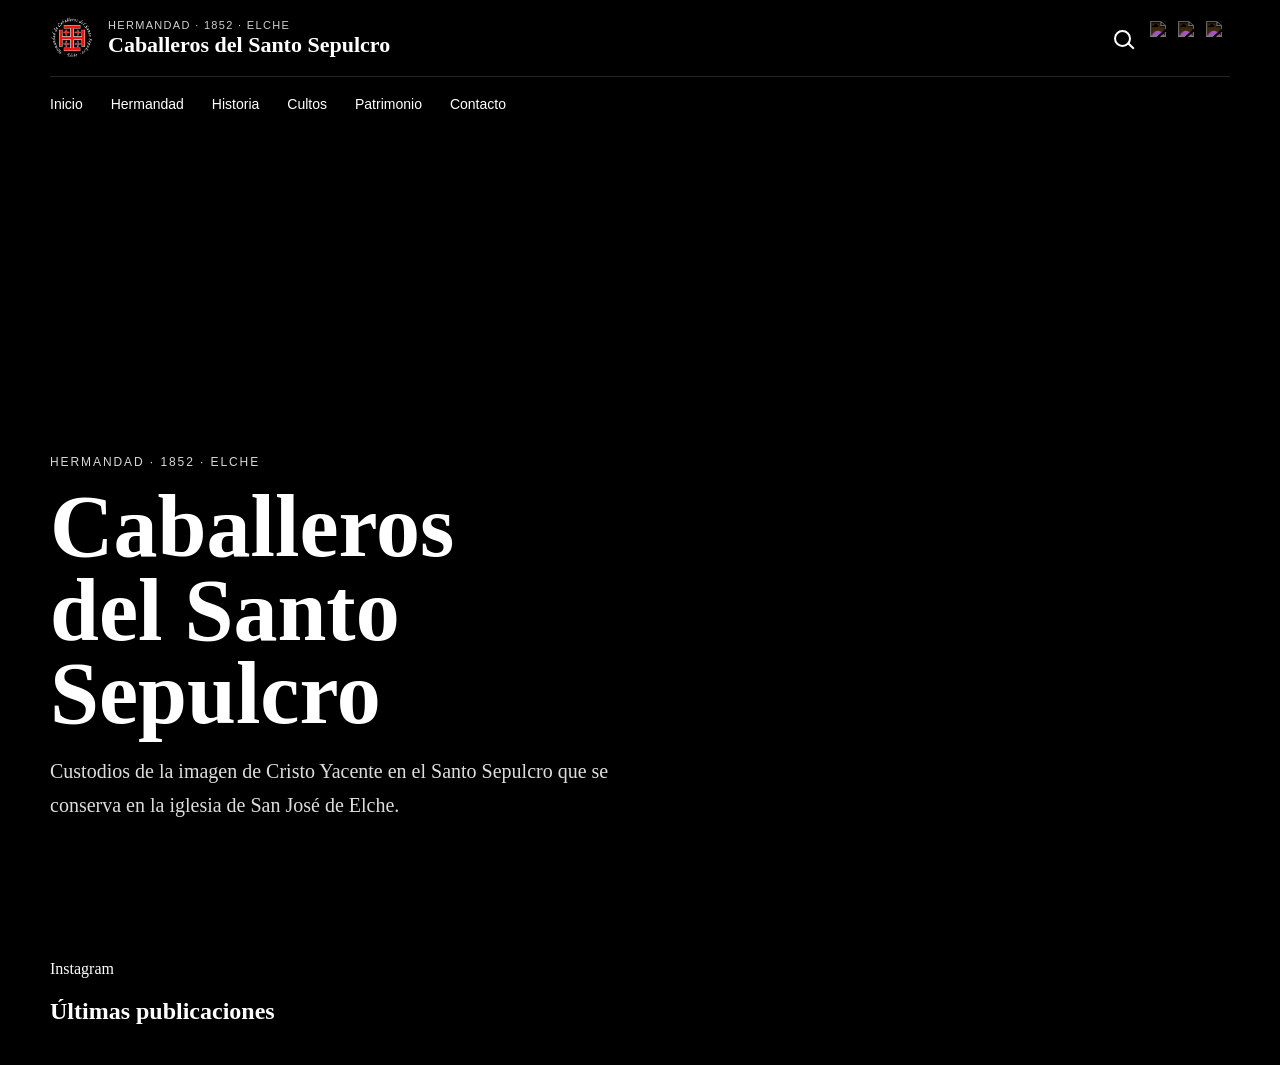
==== index.html @ 6eeaf816 "Update header with social media links and buttons Added social media links and reorganized header bu" ====
<!doctype html>
<html lang="es">
<head>
  <meta charset="UTF-8">
  <meta name="viewport" content="width=device-width, initial-scale=1.0">
  <title>Hermandad de Caballeros del Santo Sepulcro de Elche</title>
  <meta name="description" content="Hermandad de Caballeros del Santo Sepulcro de Elche">
  <link rel="icon" href="img/sepulcro-n.png" type="image/png">
  <link rel="stylesheet" href="css/styles.css">
</head>

<body class="home">

  <header class="site-header" id="siteHeader">

    <div class="header-bar wrap">
      <a href="#inicio" class="brand" aria-label="Ir al inicio">
        
        <div class="brand-shield">
          <img src="img/escudo.png" alt="Escudo de la Hermandad">
        </div>

        <div class="brand-text">
          <span class="brand-top">Hermandad · 1852 · Elche</span>
          <strong>Caballeros del Santo Sepulcro</strong>
        </div>

      </a>

      <div class="header-actions">

  <button class="icon-button search-toggle" type="button" aria-label="Abrir buscador">
    <span class="icon-search"></span>
  </button>

  <!-- REDES SOCIALES -->
  <div class="header-social">
    <a href="https://www.facebook.com/SantoSepulcroElche/" target="_blank" class="social-link">
      <img src="https://cdn.jsdelivr.net/npm/simple-icons@v9/icons/facebook.svg" alt="Facebook">
    </a>

    <a href="https://www.instagram.com/hermandadsantosepulcroelche/" target="_blank" class="social-link">
      <img src="https://cdn.jsdelivr.net/npm/simple-icons@v9/icons/instagram.svg" alt="Instagram">
    </a>

    <a href="https://x.com/santo_elche" target="_blank" class="social-link">
      <img src="https://cdn.jsdelivr.net/npm/simple-icons@v9/icons/x.svg" alt="X">
    </a>
  </div>

  <button class="menu-toggle" type="button" aria-label="Abrir menú">
    <span></span>
    <span></span>
    <span></span>
  </button>

</div>
    </div>

    <div class="search-panel" id="searchPanel">
      <div class="wrap search-inner">
        <input type="search" placeholder="Buscar en la web" aria-label="Buscar en la web">
      </div>
    </div>

    <nav class="desktop-nav wrap" aria-label="Menú principal">
      <a href="#inicio">Inicio</a>
      <a href="#hermandad">Hermandad</a>
      <a href="#historia">Historia</a>
      <a href="#cultos">Cultos</a>
      <a href="#patrimonio">Patrimonio</a>
      <a href="#contacto">Contacto</a>
    </nav>

    <nav class="mobile-menu" id="mobileMenu" aria-label="Menú móvil">
      <div class="mobile-menu-inner">
        <div>

          <nav class="mobile-nav">
            <a href="#inicio">Inicio</a>
            <a href="#hermandad">Hermandad</a>
            <a href="#historia">Historia</a>
            <a href="#cultos">Cultos</a>
            <a href="#patrimonio">Patrimonio</a>
            <a href="#contacto">Contacto</a>
          </nav>

          <div class="mobile-social">
            <a href="https://www.facebook.com/SantoSepulcroElche/" target="_blank" class="social-link">
              <img src="https://cdn.jsdelivr.net/npm/simple-icons@v9/icons/facebook.svg" alt="Facebook">
            </a>

            <a href="https://www.instagram.com/hermandadsantosepulcroelche/" target="_blank" class="social-link">
              <img src="https://cdn.jsdelivr.net/npm/simple-icons@v9/icons/instagram.svg" alt="Instagram">
            </a>

            <a href="https://x.com/santo_elche" target="_blank" class="social-link">
              <img src="https://cdn.jsdelivr.net/npm/simple-icons@v9/icons/x.svg" alt="X">
            </a>

            <a href="https://www.threads.com/@hermandadsantosepulcroelche" target="_blank" class="social-link">
              <img src="https://cdn.jsdelivr.net/npm/simple-icons@v9/icons/threads.svg" alt="Threads">
            </a>
          </div>

        </div>
      </div>
    </nav>

  </header>

  <main>

    <section class="hero" id="inicio">
      <div class="hero-overlay"></div>

      <div class="wrap hero-content">
        <p class="hero-kicker">Hermandad · 1852 · Elche</p>
        <h1>Caballeros del Santo Sepulcro</h1>
        <p class="hero-lead">
          Custodios de la imagen de Cristo Yacente en el Santo Sepulcro que se conserva en la iglesia de San José de Elche.
        </p>
      </div>
    </section>

    <section class="section instagram-section">
      <div class="wrap">

        <div class="section-head">
          <span class="section-kicker">Instagram</span>
          <h2>Últimas publicaciones</h2>
        </div>

        <div class="sk-instagram-feed" data-embed-id="25665614" data-posts-limit="3"></div>

      </div>
    </section>

  </main>

  <script src="https://widgets.sociablekit.com/instagram-feed/widget.js" defer></script>
  <script src="js/menu.js"></script>

</body>
</html>
---- css/styles.css ----
:root {
  --bg: #000000;
  --surface: #111111;
  --surface-soft: #0b0b0b;
  --text: #ffffff;
  --muted: #d0d0d0;
  --line: rgba(255, 255, 255, 0.14);
  --line-strong: rgba(255, 255, 255, 0.22);
  --shadow: 0 18px 48px rgba(0, 0, 0, 0.45);
  --max-width: 1180px;
}

* {
  box-sizing: border-box;
}

html {
  scroll-behavior: smooth;
}

body {
  margin: 0;
  background: var(--bg);
  color: var(--text);
  font-family: Georgia, "Times New Roman", serif;
}

img {
  display: block;
  max-width: 100%;
}

button,
input {
  font: inherit;
}

a {
  color: inherit;
  text-decoration: none;
}

.wrap {
  width: min(calc(100% - 32px), var(--max-width));
  margin: 0 auto;
}

/* HEADER */

.site-header {
  position: fixed;
  inset: 0 0 auto 0;
  z-index: 100;
  background: transparent;
  border-bottom: none;
  backdrop-filter: blur(0);
  transition: background 0.3s ease, backdrop-filter 0.3s ease;
}

.site-header.compact,
body:not(.home) .site-header {
  background: rgba(0, 0, 0, 0.94);
  border-bottom-color: transparent;
  backdrop-filter: blur(14px);
}

.header-bar {
  min-height: 108px;
  display: flex;
  align-items: center;
  justify-content: space-between;
  gap: 16px;
  transition: min-height 0.3s ease;
}

.site-header.compact .header-bar,
body:not(.home) .header-bar {
  min-height: 76px;
}

.brand {
  display: flex;
  align-items: center;
  gap: 14px;
  min-width: 0;
  max-width: calc(100% - 110px);
}

.brand-shield {
  width: 68px;
  height: 68px;
  flex: 0 0 68px;
  border-radius: 50%;
  overflow: hidden;
  background: transparent;
  border: none;
  transition: width 0.3s ease, height 0.3s ease, flex-basis 0.3s ease;
}

.site-header.compact .brand-shield,
body:not(.home) .brand-shield {
  width: 44px;
  height: 44px;
  flex: 0 0 44px;
}

.brand-shield img {
  width: 100%;
  height: 100%;
  object-fit: cover;
}

.brand-text {
  min-width: 0;
}

.brand-top {
  display: block;
  margin-bottom: 4px;
  color: var(--muted);
  font-family: Arial, Helvetica, sans-serif;
  font-size: 12px;
  letter-spacing: 0.16em;
  text-transform: uppercase;
  transition: font-size 0.3s ease, letter-spacing 0.3s ease,
    margin-bottom 0.3s ease;
}

.site-header.compact .brand-top,
body:not(.home) .brand-top {
  margin-bottom: 2px;
  font-size: 11px;
  letter-spacing: 0.12em;
}

.brand-text strong {
  display: block;
  font-size: 28px;
  line-height: 1.05;
  white-space: normal;
  transition: font-size 0.3s ease, line-height 0.3s ease;
}

.site-header.compact .brand-text strong,
body:not(.home) .brand-text strong {
  font-size: 22px;
  line-height: 1.1;
}

.header-actions {
  display: flex;
  align-items: center;
  gap: 6px;
  flex: 0 0 auto;
}

.icon-button,
.menu-toggle {
  width: 44px;
  height: 44px;
  display: inline-flex;
  align-items: center;
  justify-content: center;
  background: transparent;
  border: none;
  border-radius: 0;
  color: #ffffff;
  cursor: pointer;
  padding: 0;
}

.icon-search {
  width: 17px;
  height: 17px;
  border: 2px solid #ffffff;
  border-radius: 50%;
  display: inline-block;
  position: relative;
}

.icon-search::after {
  content: "";
  position: absolute;
  width: 8px;
  height: 2px;
  background: #ffffff;
  right: -6px;
  bottom: -2px;
  transform: rotate(45deg);
  transform-origin: center;
}

.menu-toggle {
  display: none;
  flex-direction: column;
  gap: 4px;
}

.menu-toggle span {
  display: block;
  width: 18px;
  height: 2px;
  background: #ffffff;
  transition: transform 0.25s ease, opacity 0.25s ease;
}

.menu-toggle.is-active span:nth-child(1) {
  transform: translateY(6px) rotate(45deg);
}

.menu-toggle.is-active span:nth-child(2) {
  opacity: 0;
}

.menu-toggle.is-active span:nth-child(3) {
  transform: translateY(-6px) rotate(-45deg);
}

.search-panel {
  max-height: 0;
  overflow: hidden;
  border-top: none;
  transition: max-height 0.28s ease;
}

.search-panel.is-open {
  max-height: 90px;
}

.search-inner {
  padding: 14px 0;
}

.search-panel input {
  width: 100%;
  border: 1px solid var(--line-strong);
  border-radius: 999px;
  background: #0b0b0b;
  color: #ffffff;
  padding: 14px 18px;
  outline: none;
}

.search-panel input::placeholder {
  color: #9e9e9e;
}

.desktop-nav {
  min-height: 54px;
  display: flex;
  align-items: center;
  gap: 28px;
  border-top: 1px solid var(--line);
  font-family: Arial, Helvetica, sans-serif;
  font-size: 14px;
}

.desktop-nav a {
  position: relative;
  color: #ffffff;
  padding: 10px 0;
}

.desktop-nav a::after {
  content: "";
  position: absolute;
  left: 0;
  bottom: 4px;
  width: 0;
  height: 1px;
  background: #ffffff;
  transition: width 0.22s ease;
}

.desktop-nav a:hover::after {
  width: 100%;
}

/* MOBILE MENU */

.mobile-menu {
  position: fixed;
  top: 96px;
  right: 0;
  bottom: 0;
  left: 0;
  background: rgba(0, 0, 0, 0.98);
  opacity: 0;
  visibility: hidden;
  pointer-events: none;
  transform: translateY(-18px);
  transition: opacity 0.3s ease, transform 0.3s ease,
    visibility 0.3s ease, top 0.3s ease;
}

.mobile-menu.is-open {
  opacity: 1;
  visibility: visible;
  pointer-events: auto;
  transform: translateY(0);
}

.mobile-menu-inner {
  min-height: calc(100vh - 96px);
  padding: 28px 24px 36px;
  display: flex;
  flex-direction: column;
  justify-content: flex-start;
}

.mobile-nav {
  display: flex;
  flex-direction: column;
  gap: 20px;
}

.mobile-nav a {
  color: #ffffff;
  font-family: Arial, Helvetica, sans-serif;
  font-size: 24px;
}

.mobile-social {
  display: flex;
  gap: 18px;
  align-items: center;
  margin-top: 18px;
}

.social-link {
  display: inline-flex;
  align-items: center;
  justify-content: center;
}

.social-link img {
  width: 24px;
  height: 24px;
  display: block;
  filter: invert(1);
}

/* HERO */

.hero {
  position: relative;
  min-height: 100vh;
  display: flex;
  align-items: flex-end;
  background: linear-gradient(
      rgba(0, 0, 0, 0.32),
      rgba(0, 0, 0, 0.72)
    ),
    url("https://semanasantaelche.com/wp-content/uploads/2018/11/SEPULCRO-1_kfvx44.jpg")
      center/cover no-repeat;
}

.hero-overlay {
  position: absolute;
  inset: 0;
  background: linear-gradient(
    90deg,
    rgba(0, 0, 0, 0.78) 0%,
    rgba(0, 0, 0, 0.48) 42%,
    rgba(0, 0, 0, 0.2) 100%
  );
}

.hero-content {
  position: relative;
  z-index: 1;
  padding: 190px 0 78px;
}

.hero-kicker {
  margin: 0 0 16px;
  color: #d7d7d7;
  font-family: Arial, Helvetica, sans-serif;
  font-size: 12px;
  letter-spacing: 0.16em;
  text-transform: uppercase;
}

.hero h1 {
  margin: 0 0 18px;
  max-width: 8ch;
  font-size: clamp(44px, 8vw, 88px);
  line-height: 0.95;
}

.hero-lead {
  margin: 0;
  max-width: 620px;
  color: #dddddd;
  font-size: 20px;
  line-height: 1.7;
}

/* CONTENT */

.intro {
  padding: 48px 0 0;
}

.intro:last-of-type {
  padding-bottom: 72px;
}

.intro-card {
  background: var(--surface);
  border: 1px solid var(--line);
  box-shadow: var(--shadow);
  padding: 28px;
}

.intro-card h2 {
  margin: 0 0 12px;
  font-size: 28px;
}

.intro-card p {
  margin: 0;
  color: var(--muted);
  line-height: 1.75;
}

/* RESPONSIVE */

@media (max-width: 900px) {
  .desktop-nav {
    display: none;
    border-top: none;
  }

  .menu-toggle {
    display: inline-flex;
  }

  .header-bar {
    min-height: 96px;
  }

  .brand {
    gap: 10px;
    max-width: calc(100% - 96px);
  }

  .brand-shield {
    width: 58px;
    height: 58px;
    flex: 0 0 58px;
  }

  .brand-top {
    font-size: 10px;
    letter-spacing: 0.12em;
  }

  .brand-text strong {
    font-size: 22px;
    line-height: 1.05;
  }

  .hero-content {
    padding: 150px 0 56px;
  }
}

@media (max-width: 900px) {
  .site-header.compact .header-bar,
  body:not(.home) .header-bar {
    min-height: 76px;
  }

  .site-header.compact .brand-shield,
  body:not(.home) .brand-shield {
    width: 44px;
    height: 44px;
    flex: 0 0 44px;
  }

  .site-header.compact .brand-text strong,
  body:not(.home) .brand-text strong {
    font-size: 18px;
    line-height: 1.1;
  }

  .mobile-menu {
    top: 96px;
  }

  .mobile-menu-inner {
    min-height: calc(100vh - 96px);
  }
}

@media (min-width: 901px) {
  .mobile-menu {
    display: none;
  }

  .desktop-nav {
    border-top: 1px solid var(--line);
  }
}

@media (max-width: 640px) {
  .header-actions {
    gap: 2px;
  }

  .icon-button,
  .menu-toggle {
    width: 38px;
    height: 38px;
  }

  .brand {
    max-width: calc(100% - 82px);
  }

  .brand-shield {
    width: 52px;
    height: 52px;
    flex: 0 0 52px;
  }

  .site-header.compact .brand-shield,
  body:not(.home) .brand-shield {
    width: 40px;
    height: 40px;
    flex: 0 0 40px;
  }

  .brand-top {
    font-size: 9px;
    letter-spacing: 0.1em;
  }

  .brand-text strong {
    font-size: 18px;
  }

  .site-header.compact .brand-text strong,
  body:not(.home) .brand-text strong {
    font-size: 16px;
  }

  .hero-content {
    padding: 138px 0 48px;
  }

  .hero h1 {
    max-width: 100%;
  }

  .hero-lead {
    font-size: 17px;
  }

  .mobile-nav a {
    font-size: 22px;
  }

  .social-link img {
    width: 26px;
    height: 26px;
  }
}

.instagram-section {
  padding-top: 60px;
}

.instagram-feed {
  margin-top: 30px;
}

/* Opcional: mejorar integración visual */

.instagram-section iframe {
  border-radius: 12px;
}

/* ========================= */
/* INSTAGRAM (VERSIÓN ESTABLE) */
/* ========================= */

/* Fondo general del widget */
.sk-instagram-feed {
  background-color: #000 !important;
  padding: 10px;
}

/* Fondo interno (sin romper layout) */
.sk-instagram-feed > * {
  background-color: #000 !important;
}

/* Texto legible */
.sk-instagram-feed {
  color: #fff !important;
}

/* Mantener imágenes visibles */
.sk-instagram-feed img {
  opacity: 1 !important;
  visibility: visible !important;
}

/* Bordes acordes a tu diseño */
.sk-instagram-feed .sk_ig_grid_item {
  border: 1px solid var(--line) !important;
}
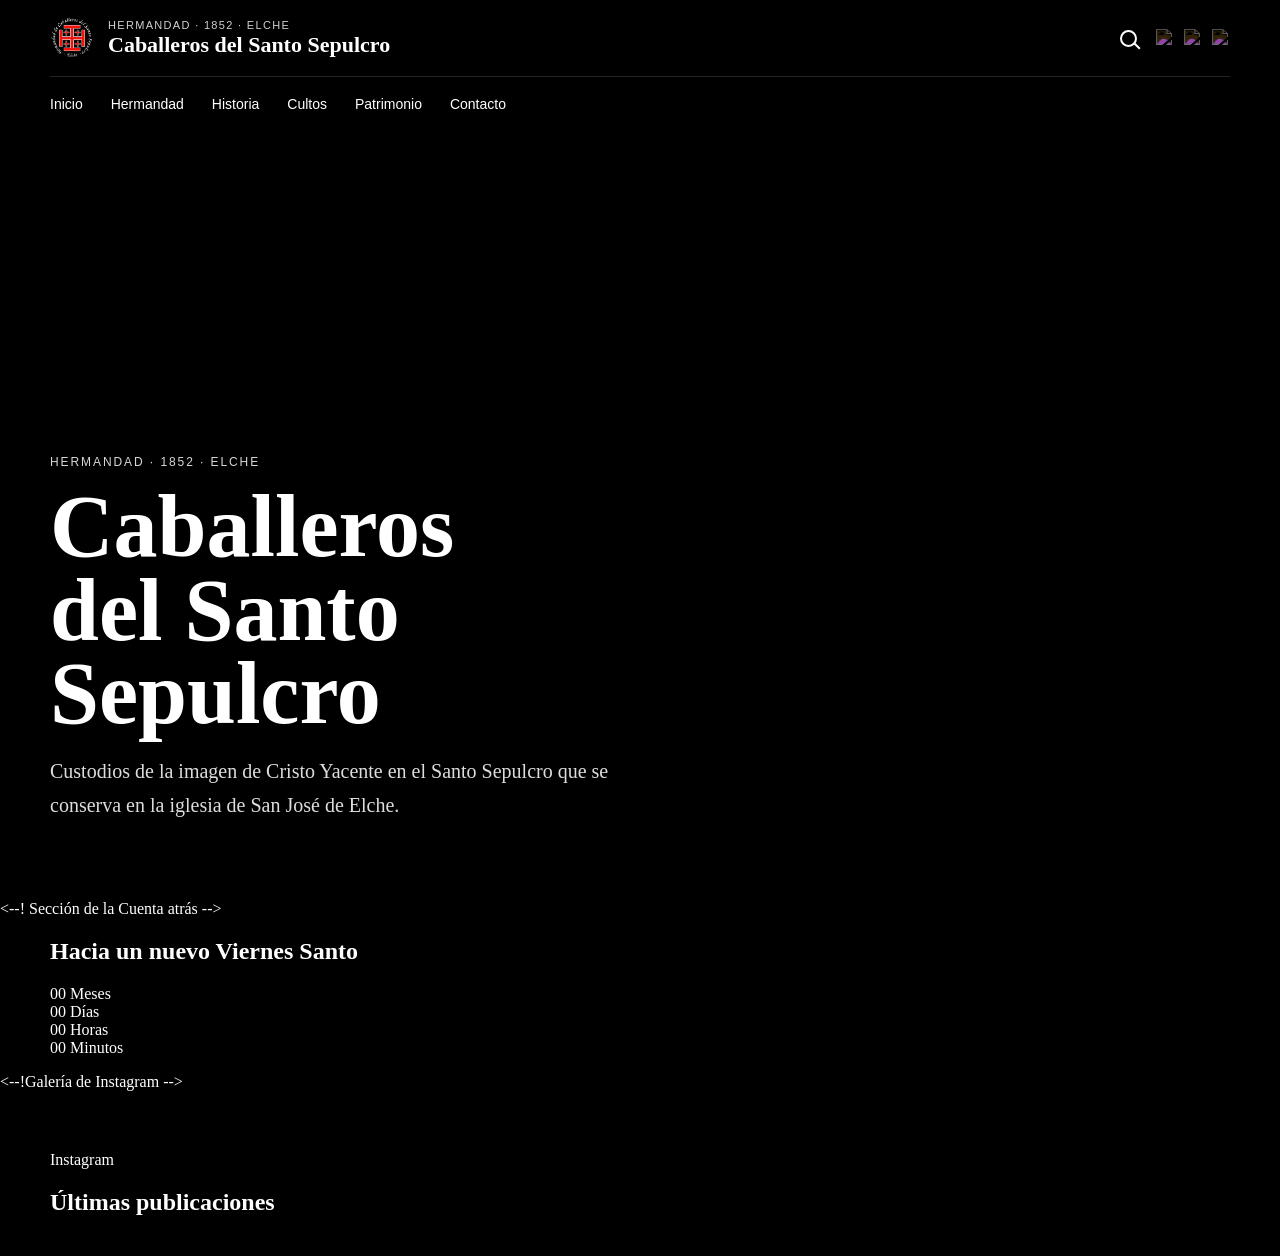
==== commit 4a80175a: "Include Countdown-section" ====
--- a/index.html
+++ b/index.html
@@ -123,6 +123,37 @@
       </div>
     </section>
 
+    <--! Sección de la Cuenta atrás -->
+
+      <section class="countdown-section">
+  <div class="wrap">
+    <div class="countdown-container">
+      <h2 class="countdown-title">Hacia un nuevo Viernes Santo</h2>
+      <div id="countdown" class="countdown-grid">
+        <div class="countdown-item">
+          <span id="months" class="number">00</span>
+          <span class="label">Meses</span>
+        </div>
+        <div class="countdown-item">
+          <span id="days" class="number">00</span>
+          <span class="label">Días</span>
+        </div>
+        <div class="countdown-item">
+          <span id="hours" class="number">00</span>
+          <span class="label">Horas</span>
+        </div>
+        <div class="countdown-item">
+          <span id="minutes" class="number">00</span>
+          <span class="label">Minutos</span>
+        </div>
+      </div>
+      <p id="target-date-text" class="target-date"></p>
+    </div>
+  </div>
+</section>
+
+      
+    <--!Galería de Instagram -->
     <section class="section instagram-section">
       <div class="wrap">
 
--- a/css/styles.css
+++ b/css/styles.css
@@ -612,3 +612,29 @@
 .sk-instagram-feed .sk_ig_grid_item {
   border: 1px solid var(--line) !important;
 }
+
+
+/* SOCIAL EN HEADER */
+.header-social {
+  display: flex;
+  align-items: center;
+  gap: 10px;
+}
+
+.header-social .social-link img {
+  width: 18px;
+  height: 18px;
+  filter: invert(1); /* blanco */
+  opacity: 0.85;
+  transition: opacity 0.2s ease;
+}
+
+.header-social .social-link img:hover {
+  opacity: 1;
+}
+
+@media (max-width: 900px) {
+  .header-social {
+    display: none;
+  }
+}
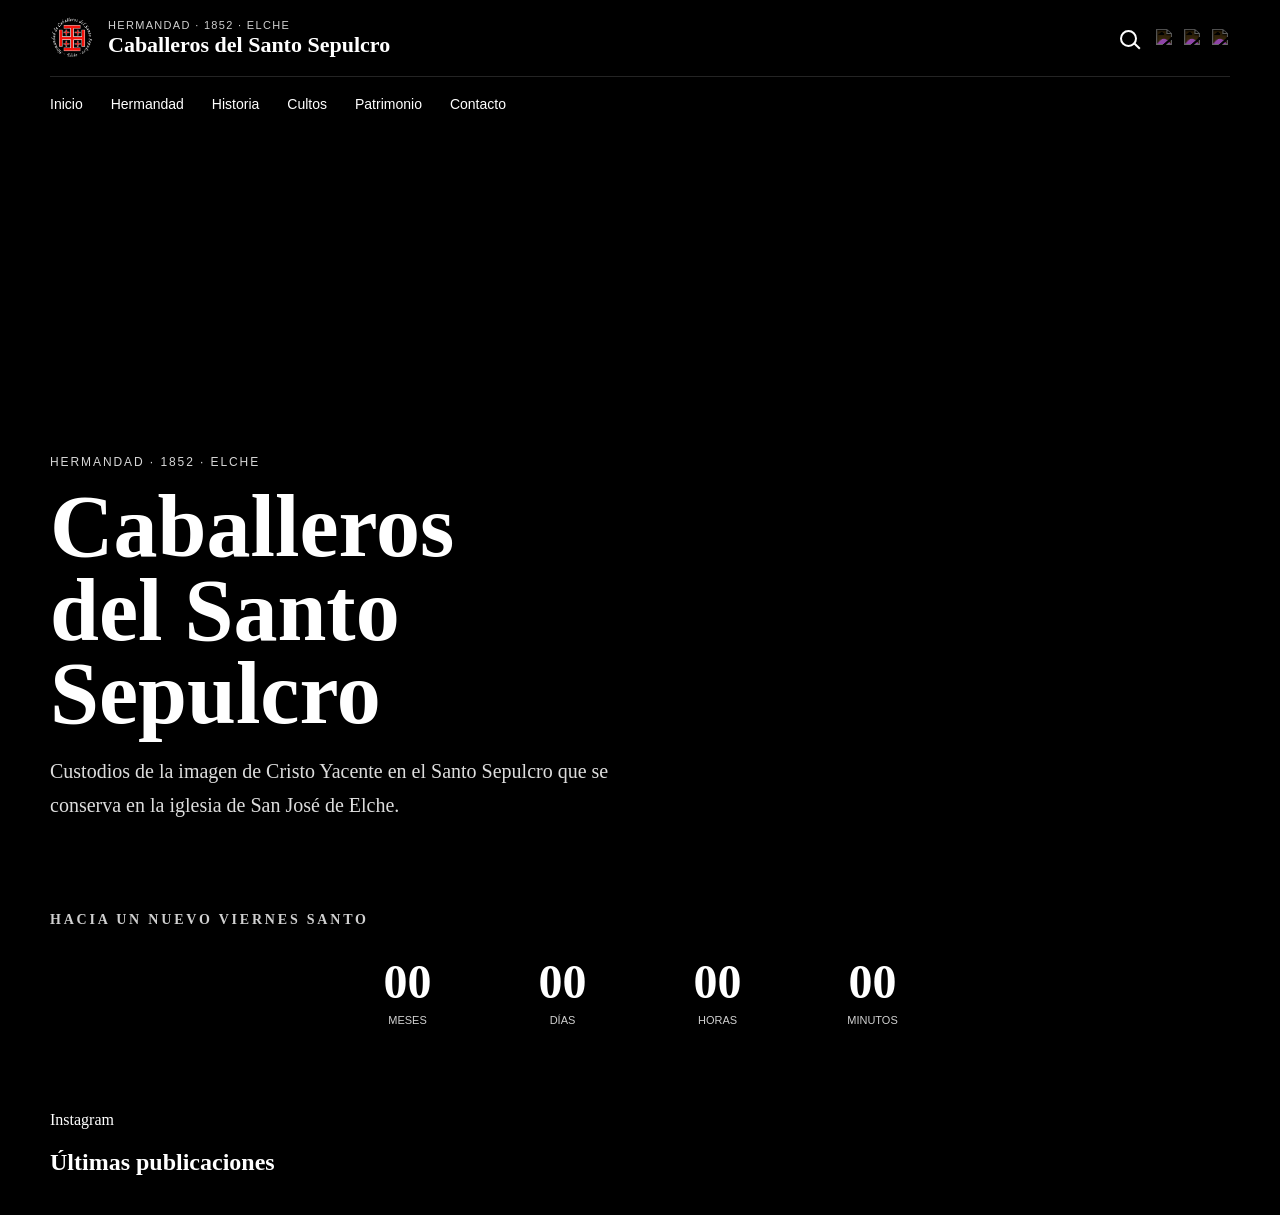
==== commit 552529a1: "Update index.html" ====
--- a/index.html
+++ b/index.html
@@ -123,7 +123,7 @@
       </div>
     </section>
 
-    <--! Sección de la Cuenta atrás -->
+    
 
       <section class="countdown-section">
   <div class="wrap">
@@ -153,7 +153,7 @@
 </section>
 
       
-    <--!Galería de Instagram -->
+    
     <section class="section instagram-section">
       <div class="wrap">
 
--- a/css/styles.css
+++ b/css/styles.css
@@ -638,3 +638,58 @@
     display: none;
   }
 }
+
+<--! Cuenta atrás -->
+.countdown-section {
+  padding: 60px 0;
+  background: var(--surface-soft);
+  text-align: center;
+  border-bottom: 1px solid var(--line);
+}
+
+.countdown-title {
+  font-size: 14px;
+  text-transform: uppercase;
+  letter-spacing: 0.2em;
+  color: var(--muted);
+  margin-bottom: 30px;
+}
+
+.countdown-grid {
+  display: grid;
+  grid-template-columns: repeat(4, 1fr);
+  gap: 20px;
+  max-width: 600px;
+  margin: 0 auto;
+}
+
+.countdown-item {
+  display: flex;
+  flex-direction: column;
+  align-items: center;
+}
+
+.countdown-item .number {
+  font-size: clamp(32px, 5vw, 48px);
+  font-weight: bold;
+  line-height: 1;
+}
+
+.countdown-item .label {
+  font-size: 11px;
+  text-transform: uppercase;
+  color: var(--muted);
+  margin-top: 8px;
+  font-family: Arial, sans-serif;
+}
+
+.target-date {
+  margin-top: 25px;
+  font-style: italic;
+  font-size: 14px;
+  color: var(--line-strong);
+}
+
+@media (max-width: 480px) {
+  .countdown-grid { gap: 10px; }
+}
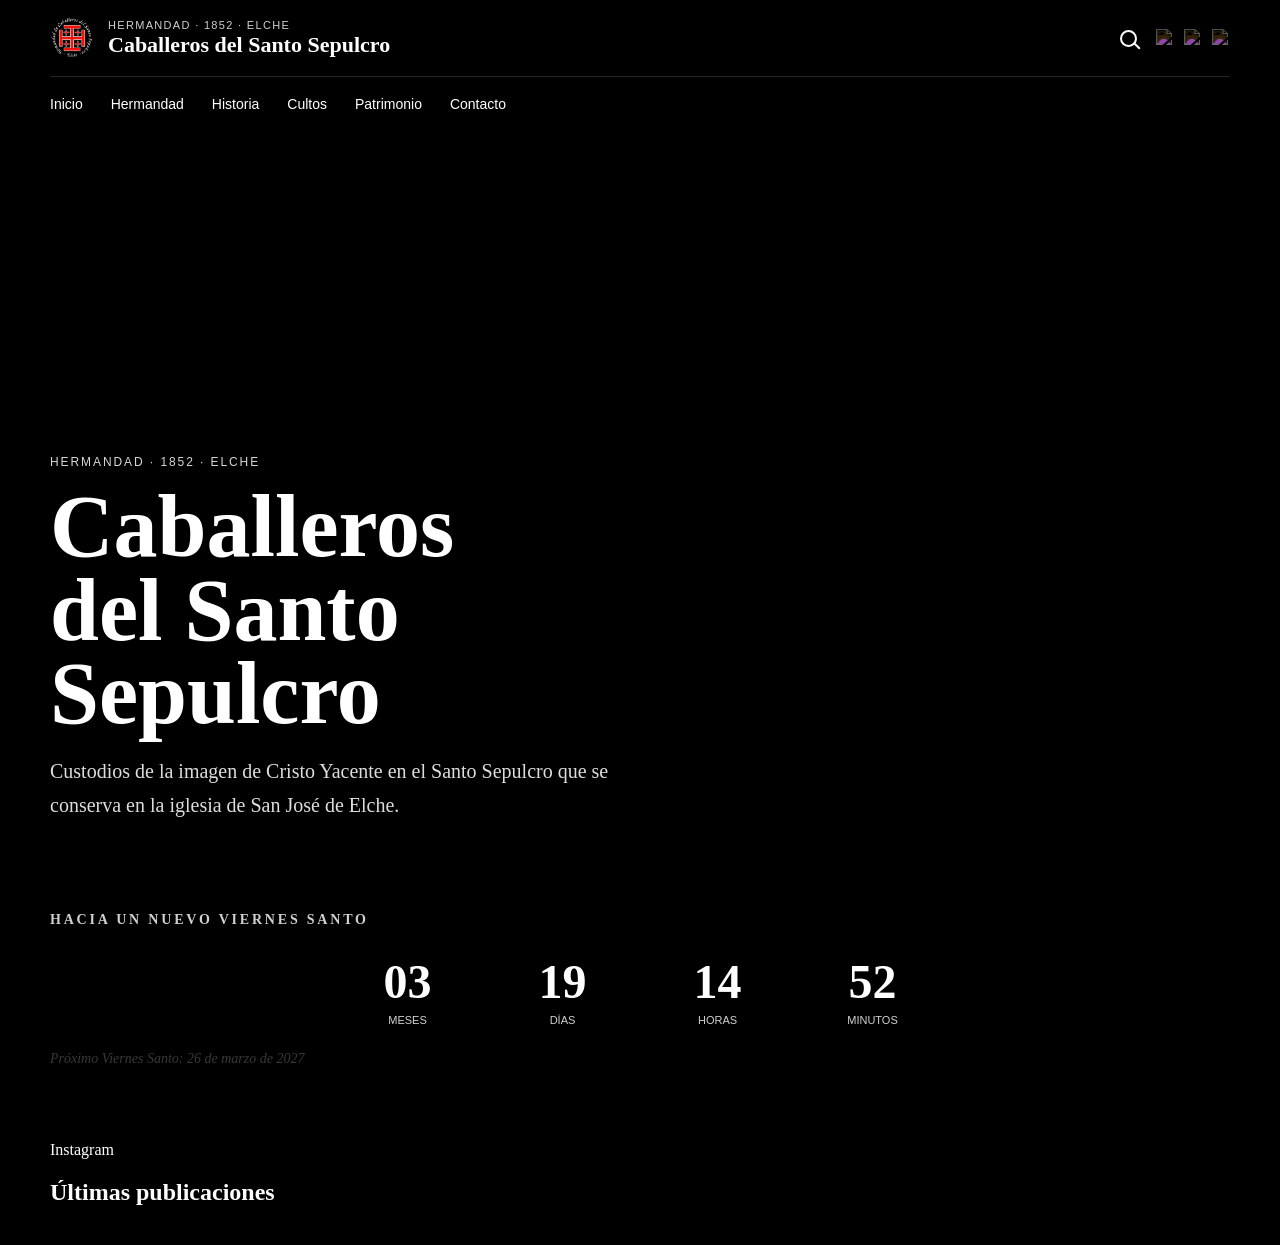
==== commit 02454814: "Update index.html" ====
--- a/index.html
+++ b/index.html
@@ -171,6 +171,7 @@
 
   <script src="https://widgets.sociablekit.com/instagram-feed/widget.js" defer></script>
   <script src="js/menu.js"></script>
+  <script src="js/countdown.js"></script>
 
 </body>
 </html>
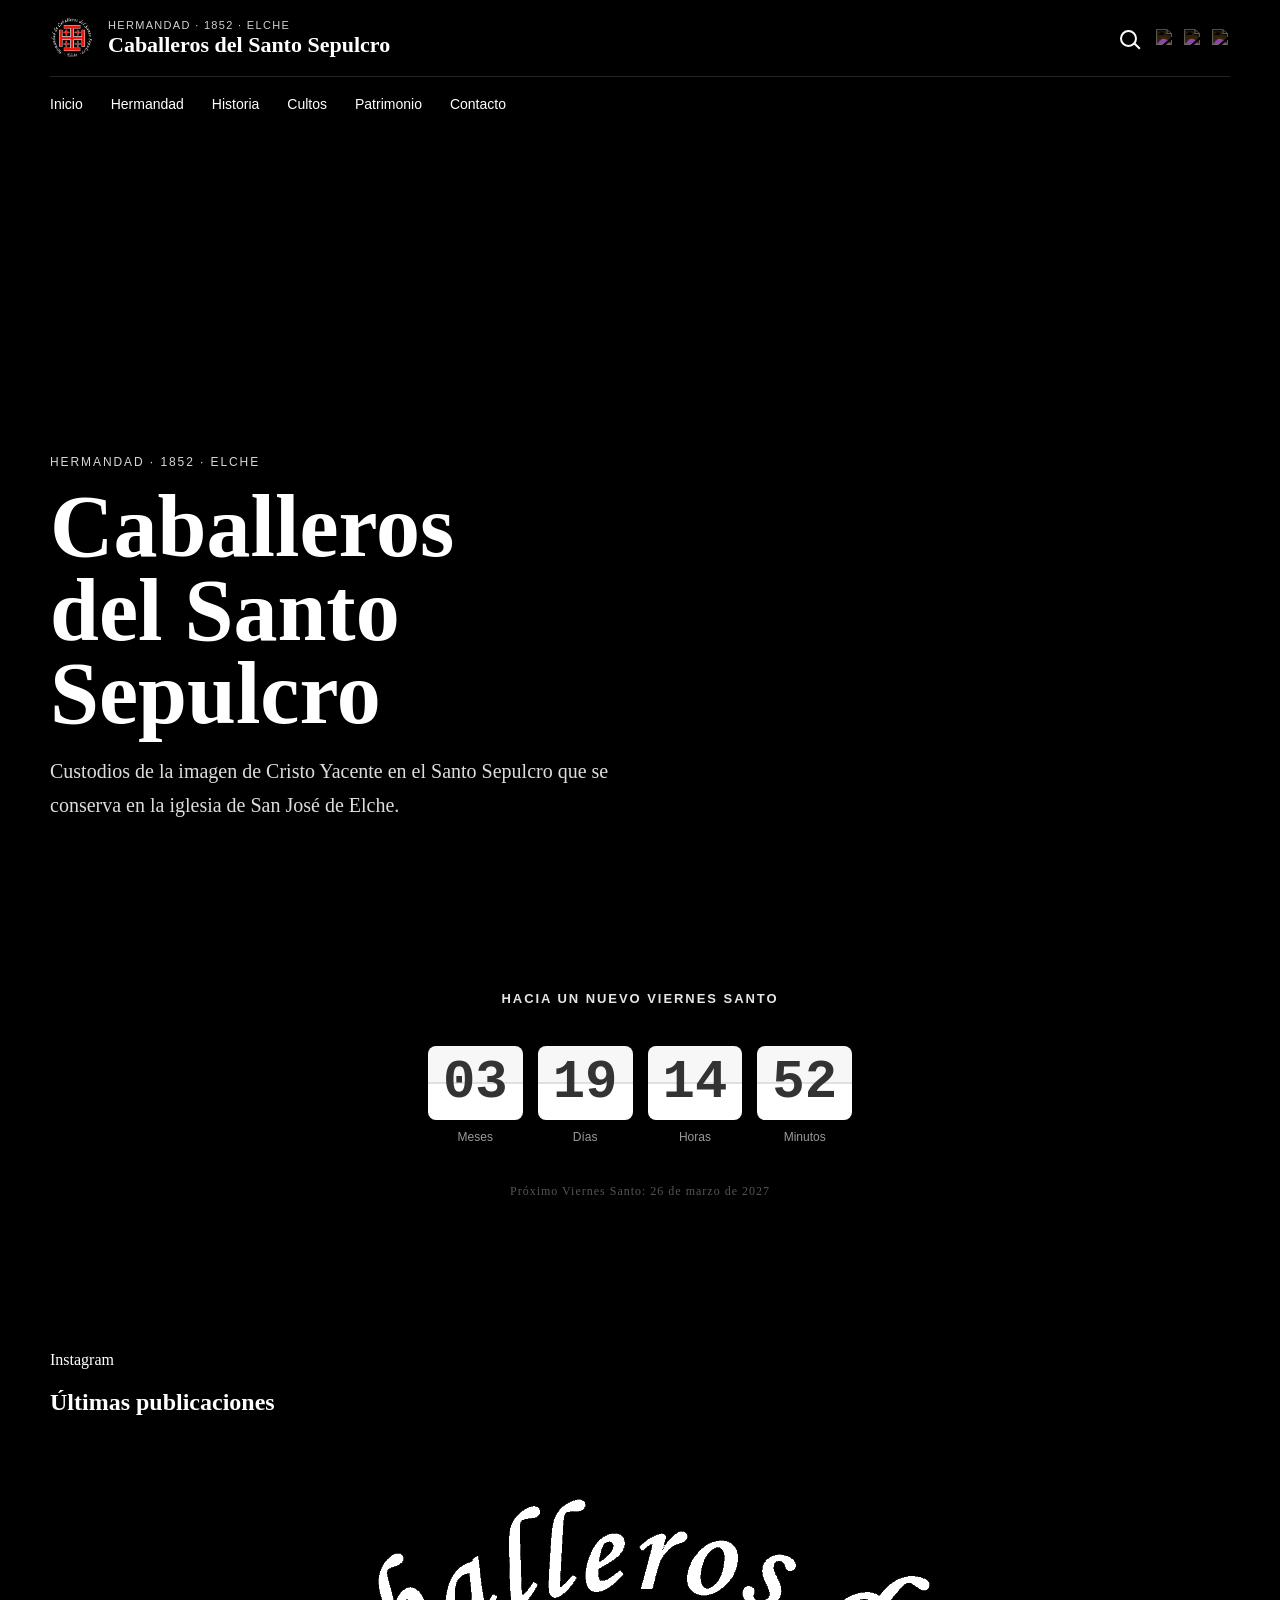
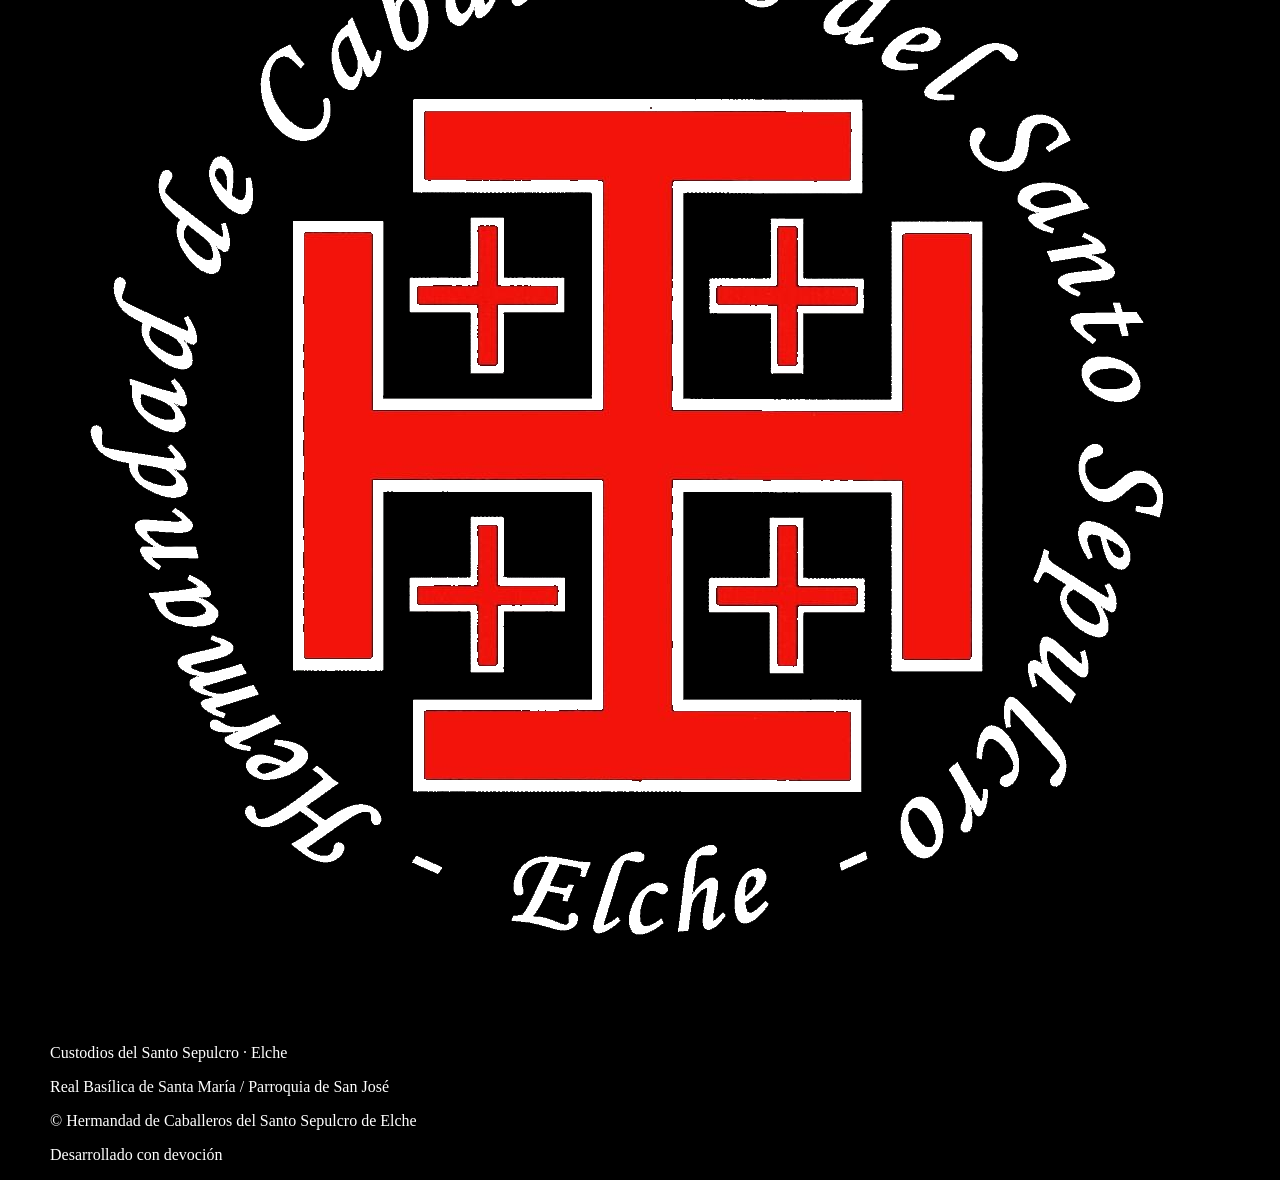
==== commit de9685ac: "Including footer" ====
--- a/index.html
+++ b/index.html
@@ -169,6 +169,27 @@
 
   </main>
 
+  <footer class="site-footer">
+  <div class="wrap footer-content">
+    
+    <div class="footer-logo">
+      <img src="img/escudo.png" alt="Escudo Hermandad" class="footer-shield">
+    </div>
+
+    <div class="footer-info">
+      <p class="footer-motto">Custodios del Santo Sepulcro · Elche</p>
+      <p class="footer-location">Real Basílica de Santa María / Parroquia de San José</p>
+    </div>
+
+    <div class="footer-bottom">
+      <p>&copy; <span id="current-year"></span> Hermandad de Caballeros del Santo Sepulcro de Elche</p>
+      <p class="footer-credit">Desarrollado con devoción</p>
+    </div>
+
+  </div>
+</footer>
+
+  
   <script src="https://widgets.sociablekit.com/instagram-feed/widget.js" defer></script>
   <script src="js/menu.js"></script>
   <script src="js/countdown.js"></script>
--- a/css/styles.css
+++ b/css/styles.css
@@ -639,57 +639,79 @@
   }
 }
 
-<--! Cuenta atrás -->
+/* CONTADOR ESTILO TARJETA DIGITAL */
 .countdown-section {
-  padding: 60px 0;
-  background: var(--surface-soft);
+  padding: 80px 0;
+  background: #000; /* Negro puro como la imagen */
   text-align: center;
-  border-bottom: 1px solid var(--line);
 }
 
 .countdown-title {
-  font-size: 14px;
+  font-size: 13px;
   text-transform: uppercase;
-  letter-spacing: 0.2em;
-  color: var(--muted);
-  margin-bottom: 30px;
+  letter-spacing: 0.15em;
+  color: #ffffff;
+  margin-bottom: 40px;
+  font-family: Arial, sans-serif;
+  opacity: 0.9;
 }
 
 .countdown-grid {
-  display: grid;
-  grid-template-columns: repeat(4, 1fr);
-  gap: 20px;
-  max-width: 600px;
-  margin: 0 auto;
+  display: flex;
+  justify-content: center;
+  gap: 15px; /* Espacio entre bloques */
 }
 
 .countdown-item {
   display: flex;
   flex-direction: column;
   align-items: center;
-}
-
+  gap: 10px;
+}
+
+/* El recuadro blanco */
 .countdown-item .number {
-  font-size: clamp(32px, 5vw, 48px);
-  font-weight: bold;
+  background: #ffffff;
+  color: #333;
+  font-family: 'Courier New', Courier, monospace; /* Fuente más mecánica */
+  font-size: clamp(30px, 6vw, 54px);
+  font-weight: 700;
+  padding: 10px 15px;
+  border-radius: 8px; /* Bordes redondeados */
+  min-width: 70px;
+  display: inline-block;
   line-height: 1;
+  position: relative;
+  box-shadow: 0 4px 10px rgba(0,0,0,0.5);
+  
+  /* Línea divisoria central (efecto flip clock) */
+  background-image: linear-gradient(
+    to bottom, 
+    #f7f7f7 0%, #f7f7f7 48%, 
+    #d1d1d1 50%, 
+    #ffffff 52%, #ffffff 100%
+  );
 }
 
 .countdown-item .label {
-  font-size: 11px;
-  text-transform: uppercase;
-  color: var(--muted);
-  margin-top: 8px;
+  font-size: 12px;
+  text-transform: capitalize;
+  color: #999;
   font-family: Arial, sans-serif;
 }
 
 .target-date {
-  margin-top: 25px;
-  font-style: italic;
-  font-size: 14px;
-  color: var(--line-strong);
-}
-
-@media (max-width: 480px) {
-  .countdown-grid { gap: 10px; }
-}
+  margin-top: 40px;
+  font-size: 12px;
+  color: #555;
+  letter-spacing: 1px;
+}
+
+/* Ajuste para móviles */
+@media (max-width: 600px) {
+  .countdown-grid { gap: 8px; }
+  .countdown-item .number {
+    min-width: 55px;
+    padding: 8px 10px;
+  }
+}
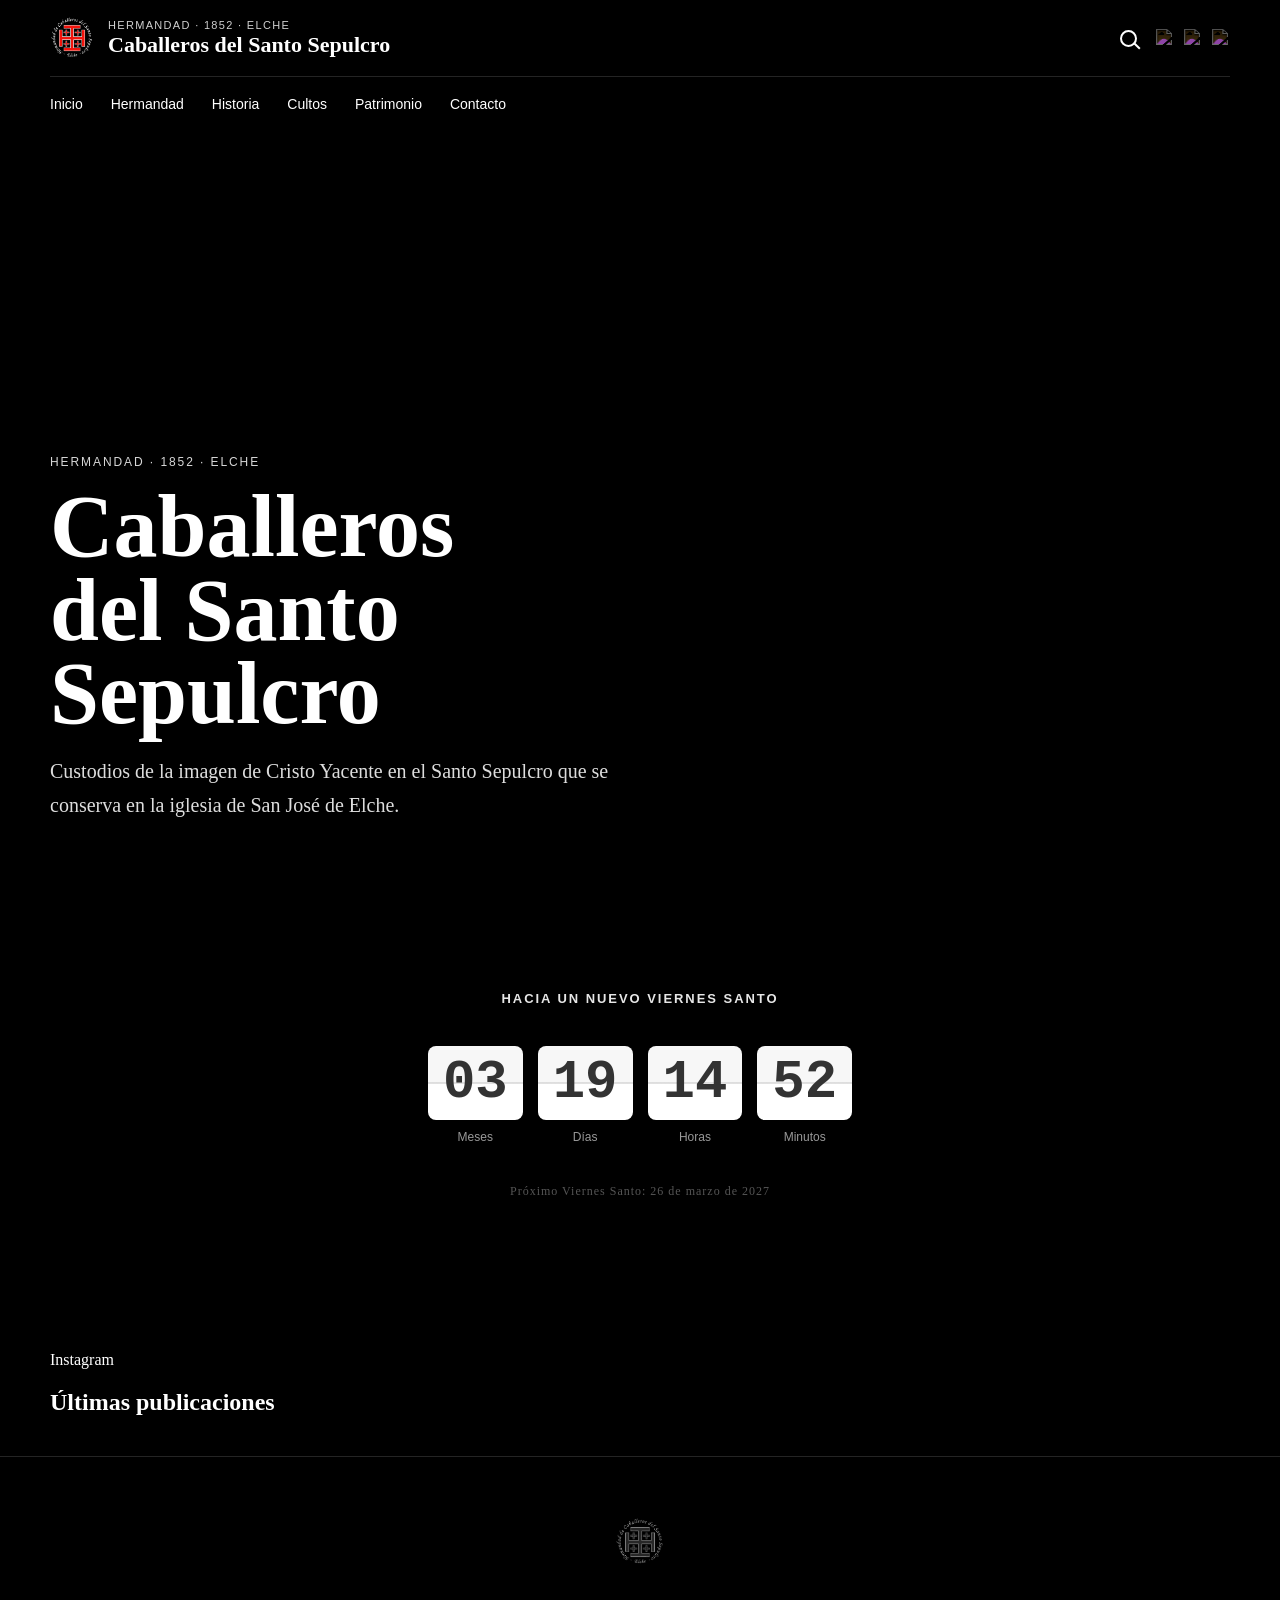
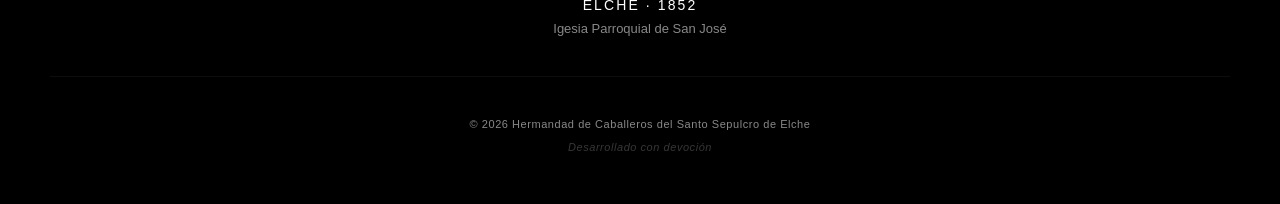
==== commit d4a2ba7b: "Update index.html" ====
--- a/index.html
+++ b/index.html
@@ -177,8 +177,8 @@
     </div>
 
     <div class="footer-info">
-      <p class="footer-motto">Custodios del Santo Sepulcro · Elche</p>
-      <p class="footer-location">Real Basílica de Santa María / Parroquia de San José</p>
+      <p class="footer-motto">Elche · 1852</p>
+      <p class="footer-location">Igesia Parroquial de San José</p>
     </div>
 
     <div class="footer-bottom">
--- a/css/styles.css
+++ b/css/styles.css
@@ -715,3 +715,59 @@
     padding: 8px 10px;
   }
 }
+
+/* Pie de página o footer para la portada */
+.site-footer {
+  background-color: #000;
+  color: #888;
+  padding: 60px 0 40px;
+  border-top: 1px solid var(--line);
+  font-family: Arial, sans-serif;
+  text-align: center; /* Centra el texto */
+}
+
+/* Forzamos que el contenido sea una columna centrada */
+.footer-content {
+  display: flex;
+  flex-direction: column;
+  align-items: center; 
+  gap: 10px;
+}
+
+.footer-shield {
+  width: 50px;
+  height: auto;
+  margin-bottom: 20px;
+  opacity: 0.6;
+  filter: grayscale(1);
+  display: block;
+  margin-left: auto; /* Centrado extra para imágenes */
+  margin-right: auto;
+}
+
+.footer-motto {
+  color: #fff;
+  font-size: 14px;
+  letter-spacing: 0.15em;
+  text-transform: uppercase;
+  margin: 0 0 8px 0;
+}
+
+.footer-location {
+  font-size: 13px;
+  margin: 0 0 30px 0;
+}
+
+.footer-bottom {
+  border-top: 1px solid rgba(255,255,255,0.05);
+  padding-top: 30px;
+  width: 100%;
+  font-size: 11px;
+  letter-spacing: 0.05em;
+}
+
+.footer-credit {
+  margin-top: 10px;
+  opacity: 0.4;
+  font-style: italic;
+}
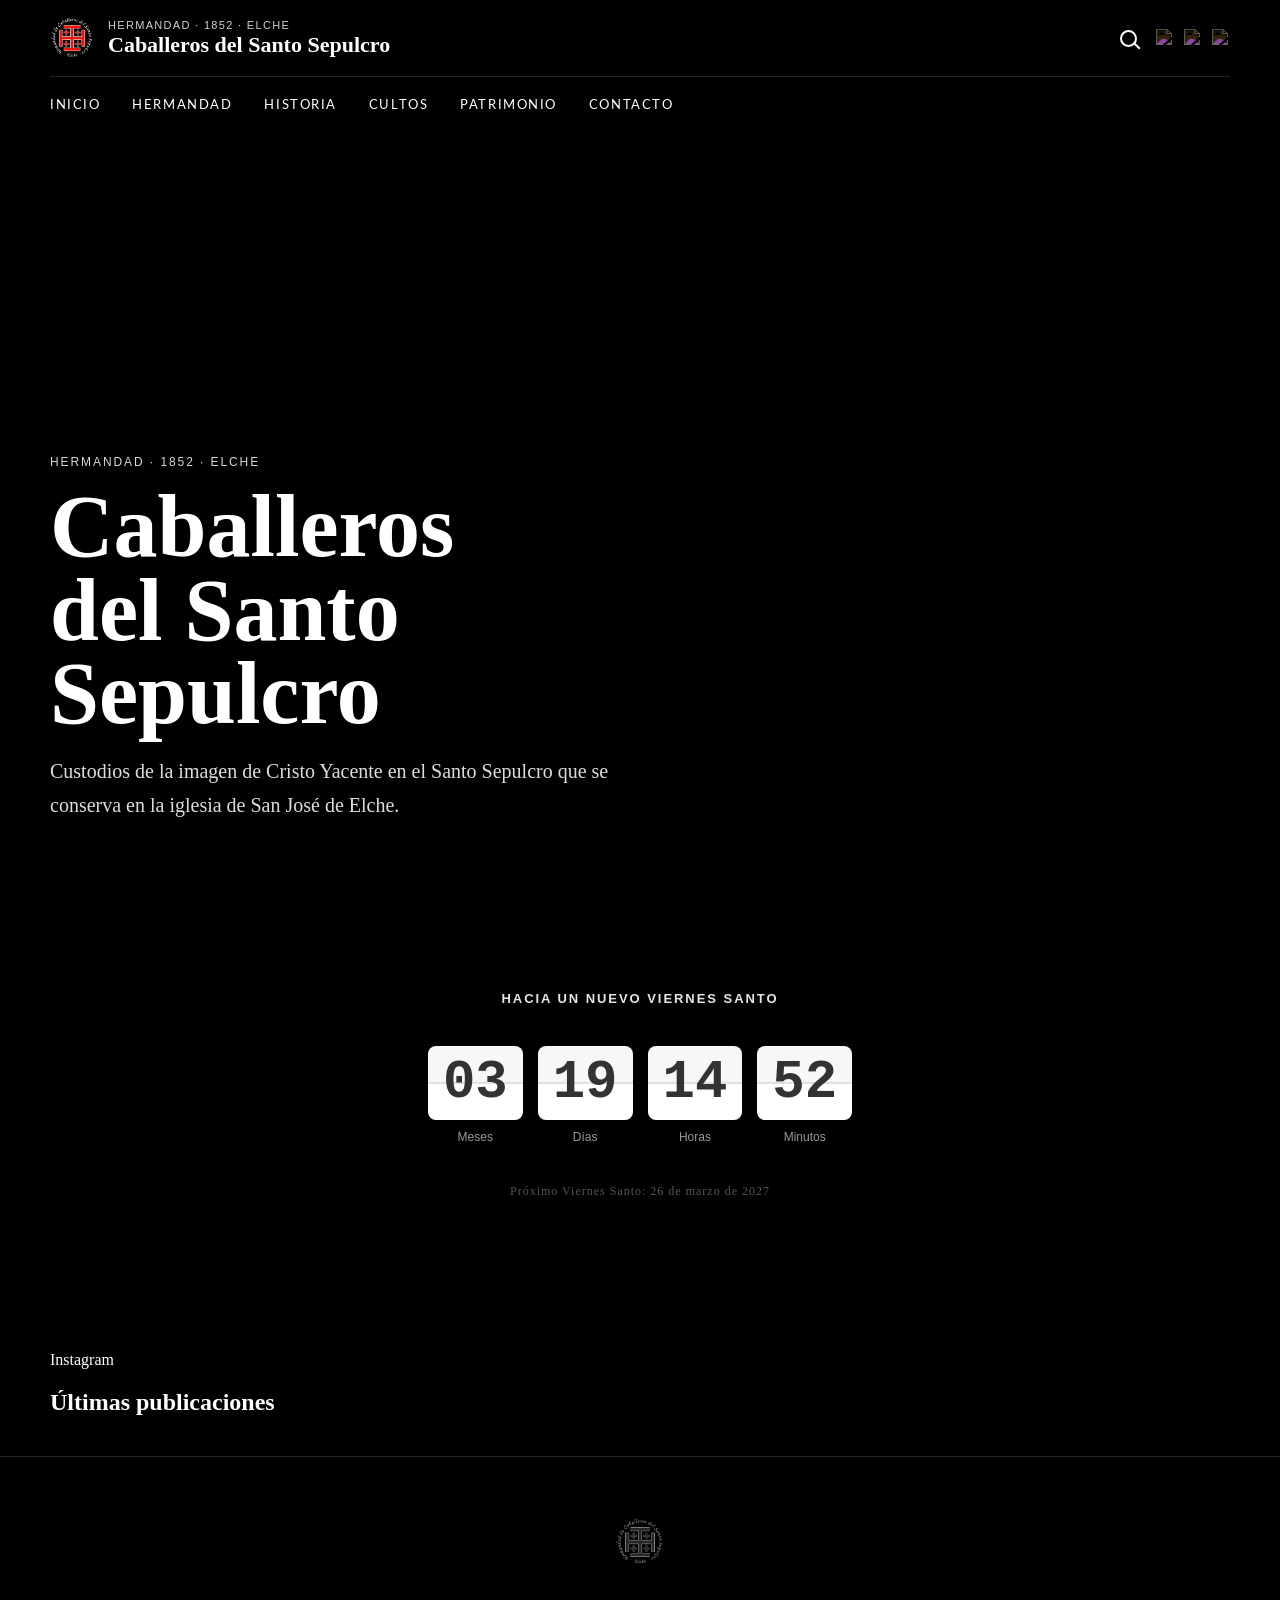
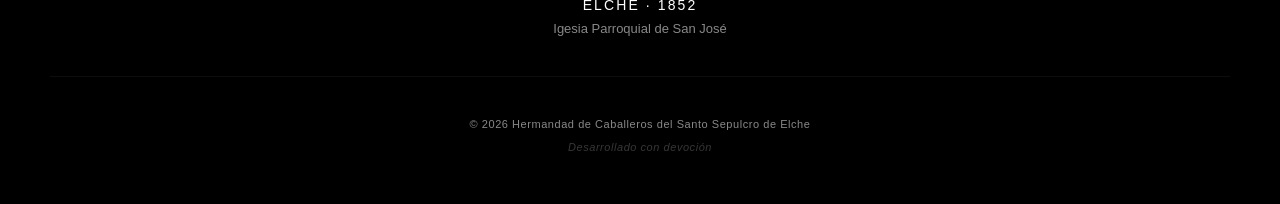
==== commit ec82bf30: "Update menú" ====
--- a/index.html
+++ b/index.html
@@ -7,6 +7,9 @@
   <meta name="description" content="Hermandad de Caballeros del Santo Sepulcro de Elche">
   <link rel="icon" href="img/sepulcro-n.png" type="image/png">
   <link rel="stylesheet" href="css/styles.css">
+  <link rel="preconnect" href="https://fonts.googleapis.com">
+  <link rel="preconnect" href="https://fonts.gstatic.com" crossorigin>
+  <link href="https://fonts.googleapis.com/css2?family=Lato:wght@300;400;700&display=swap" rel="stylesheet">
 </head>
 
 <body class="home">
@@ -64,12 +67,13 @@
     </div>
 
     <nav class="desktop-nav wrap" aria-label="Menú principal">
-      <a href="#inicio">Inicio</a>
-      <a href="#hermandad">Hermandad</a>
-      <a href="#historia">Historia</a>
-      <a href="#cultos">Cultos</a>
-      <a href="#patrimonio">Patrimonio</a>
-      <a href="#contacto">Contacto</a>
+     <a href="index.html">Inicio</a>
+     <a href="pages/hermandad.html">Hermandad</a>
+     <a href="pages/historia.html">Historia</a>
+     <a href="pages/cultos.html">Cultos</a>
+     <a href="pages/patrimonio.html">Patrimonio</a>
+     <a href="pages/contacto.html">Contacto</a>
+</nav>
     </nav>
 
     <nav class="mobile-menu" id="mobileMenu" aria-label="Menú móvil">
@@ -77,12 +81,12 @@
         <div>
 
           <nav class="mobile-nav">
-            <a href="#inicio">Inicio</a>
-            <a href="#hermandad">Hermandad</a>
-            <a href="#historia">Historia</a>
-            <a href="#cultos">Cultos</a>
-            <a href="#patrimonio">Patrimonio</a>
-            <a href="#contacto">Contacto</a>
+            <a href="index.html">Inicio</a>
+            <a href="pages/hermandad.html">Hermandad</a>
+            <a href="pages/historia.html">Historia</a>
+            <a href="pages/cultos.html">Cultos</a>
+            <a href="pages/patrimonio.html">Patrimonio</a>
+            <a href="pages/contacto.html">Contacto</a>
           </nav>
 
           <div class="mobile-social">
--- a/css/styles.css
+++ b/css/styles.css
@@ -249,16 +249,25 @@
   min-height: 54px;
   display: flex;
   align-items: center;
-  gap: 28px;
+  gap: 32px; /* Un poco más de aire entre opciones */
   border-top: 1px solid var(--line);
-  font-family: Arial, Helvetica, sans-serif;
-  font-size: 14px;
+  /* CAMBIO A LATO */
+  font-family: 'Lato', sans-serif;
+  font-size: 13px; /* Ligeramente más pequeña pero más legible */
+  text-transform: uppercase;
+  letter-spacing: 0.12em; /* Este espaciado da el toque institucional */
+  font-weight: 400;
 }
 
 .desktop-nav a {
   position: relative;
   color: #ffffff;
   padding: 10px 0;
+  transition: opacity 0.2s ease;
+}
+
+.desktop-nav a:hover {
+  opacity: 0.8;
 }
 
 .desktop-nav a::after {
@@ -269,12 +278,13 @@
   width: 0;
   height: 1px;
   background: #ffffff;
-  transition: width 0.22s ease;
+  transition: width 0.25s ease;
 }
 
 .desktop-nav a:hover::after {
   width: 100%;
 }
+
 
 /* MOBILE MENU */
 
